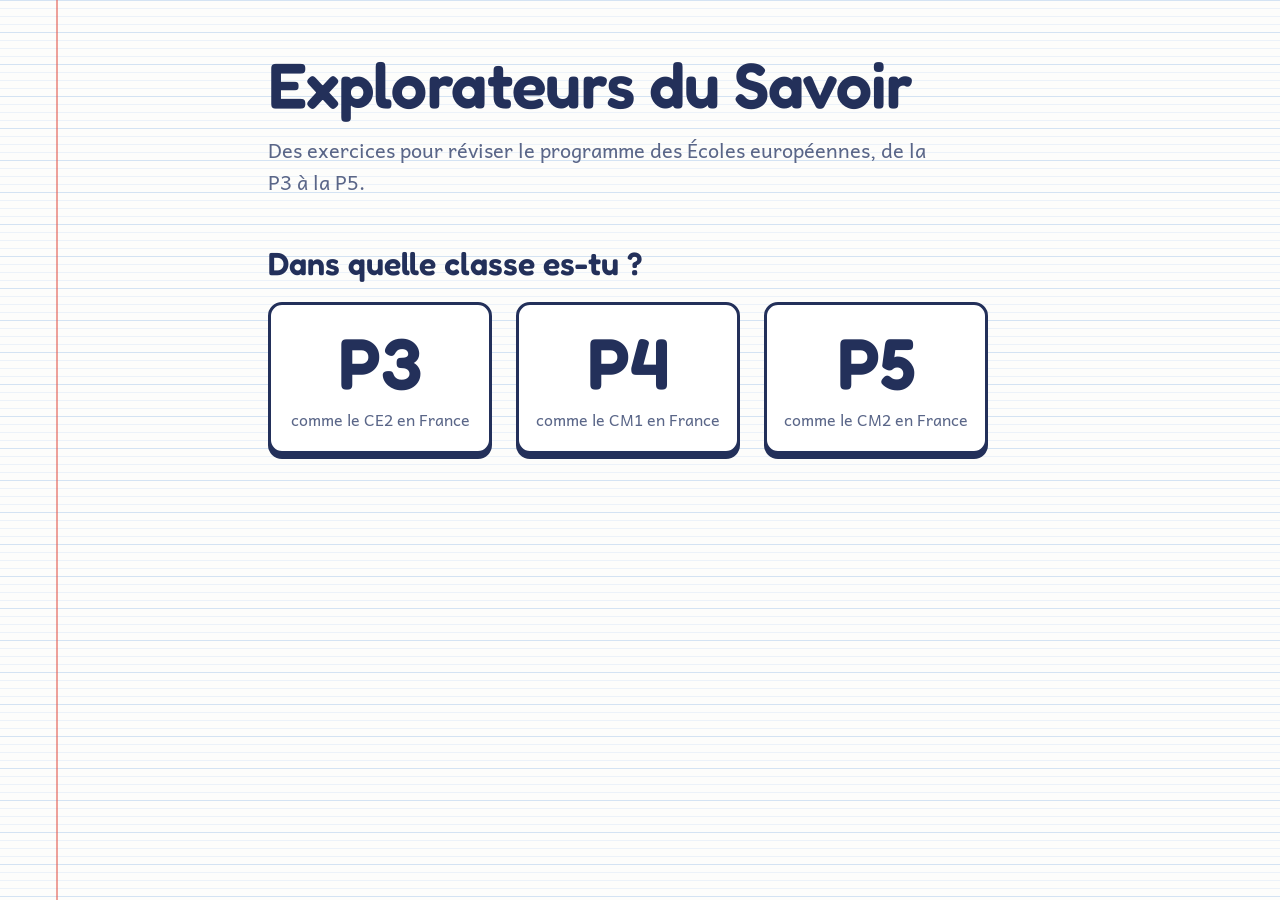
==== index.html @ ee8c6666 "Parcours par niveau (P3-P5) et programme des Écoles européennes" ====
<!DOCTYPE html>
<html lang="fr">

<head>
    <meta charset="UTF-8">
    <meta name="viewport" content="width=device-width, initial-scale=1.0">
    <title>Explorateurs du Savoir</title>
    <!-- Polices : Fredoka pour les titres, Andika (conçue pour les jeunes lecteurs) pour le texte -->
    <link rel="preconnect" href="https://fonts.googleapis.com">
    <link rel="preconnect" href="https://fonts.gstatic.com" crossorigin>
    <link href="https://fonts.googleapis.com/css2?family=Andika:wght@400;700&family=Fredoka:wght@500;600&display=swap" rel="stylesheet">
    <link rel="stylesheet" href="style.css">
</head>

<body data-page="accueil">
    <main class="page">
        <header class="entete">
            <h1>Explorateurs du Savoir</h1>
            <p>Des exercices pour réviser le programme des Écoles européennes, de la P3 à la P5.</p>
        </header>

        <h2 class="consigne">Dans quelle classe es-tu ?</h2>

        <!-- Les niveaux : de simples liens, la page suivante lit "?niveau=..." dans l'adresse -->
        <ul class="niveaux">
            <li>
                <a class="niveau" href="niveau.html?niveau=p3">
                    <span class="niveau-nom">P3</span>
                    <span class="niveau-equivalent">comme le CE2 en France</span>
                </a>
            </li>
            <li>
                <a class="niveau" href="niveau.html?niveau=p4">
                    <span class="niveau-nom">P4</span>
                    <span class="niveau-equivalent">comme le CM1 en France</span>
                </a>
            </li>
            <li>
                <a class="niveau" href="niveau.html?niveau=p5">
                    <span class="niveau-nom">P5</span>
                    <span class="niveau-equivalent">comme le CM2 en France</span>
                </a>
            </li>
        </ul>
    </main>
</body>

</html>
---- style.css ----
/* =========================================================
   Explorateurs du Savoir — feuille de style commune
   Idée directrice : une page de cahier d'écolier (lignes Seyès,
   marge rouge, encre bleue) et des matières rangées comme des
   cahiers avec leur protège-cahier de couleur.
   ========================================================= */

/* ---------- 1. Variables (les "réglages" du design) ---------- */
:root {
  /* Couleurs de base */
  --papier: #fdfdfb;          /* fond de la page */
  --ligne: #d4e3f3;           /* lignes horizontales du cahier */
  --ligne-fine: #ecf2f9;      /* petites lignes intermédiaires */
  --marge: #e2574c;           /* trait rouge de la marge */
  --encre: #23305a;           /* texte principal, comme un stylo bleu foncé */
  --encre-douce: #5a6688;     /* texte secondaire */

  /* Couleur de chaque matière (protège-cahiers) */
  --maths: #2f6fdb;
  --francais: #d9433a;
  --anglais: #7a4cc2;
  --decouverte: #2e9e6a;
  --programmation: #cf4a8a;

  /* Corrections */
  --juste: #2e9e6a;
  --juste-fond: #e3f5ec;
  --faux: #d9433a;
  --faux-fond: #fdeceb;

  /* Typographie */
  --police-titre: "Fredoka", "Trebuchet MS", sans-serif;
  --police-texte: "Andika", "Verdana", sans-serif;

  /* Espacements (multiples de la hauteur d'une ligne de cahier) */
  --ligne-cahier: 32px;
  --rayon: 14px;
}

/* ---------- 2. Base ---------- */
* {
  box-sizing: border-box;   /* la taille d'un élément inclut ses bordures */
}

body {
  margin: 0;
  font-family: var(--police-texte);
  font-size: 1.125rem;
  line-height: 1.6;
  color: var(--encre);
  background-color: var(--papier);
  /* Les lignes du cahier, dessinées en CSS (pas d'image) */
  background-image:
    linear-gradient(to bottom, var(--ligne) 1px, transparent 1px),
    linear-gradient(to bottom, var(--ligne-fine) 1px, transparent 1px);
  background-size: 100% var(--ligne-cahier), 100% calc(var(--ligne-cahier) / 4);
}

/* La marge rouge, à gauche de la page */
body::before {
  content: "";
  position: fixed;
  top: 0;
  bottom: 0;
  left: 56px;
  width: 2px;
  background: var(--marge);
  opacity: 0.55;
  pointer-events: none;
}

.page {
  max-width: 920px;
  margin: 0 auto;
  padding: calc(var(--ligne-cahier) * 1.5) 24px calc(var(--ligne-cahier) * 3) 88px;
}

h1, h2 {
  font-family: var(--police-titre);
  font-weight: 600;
  line-height: 1.15;
  margin: 0;
}

a {
  color: inherit;
}

/* Contour bien visible quand on navigue au clavier (accessibilité) */
:focus-visible {
  outline: 3px solid var(--encre);
  outline-offset: 3px;
}

/* ---------- 3. En-tête de l'accueil ---------- */
.entete h1 {
  font-size: clamp(2.4rem, 6vw, 4rem);
  letter-spacing: -0.01em;
}

.entete p {
  max-width: 34em;
  margin: 12px 0 0;
  font-size: 1.25rem;
  color: var(--encre-douce);
}

/* ---------- 3 bis. Choix du niveau (accueil) ---------- */
.consigne {
  margin-top: calc(var(--ligne-cahier) * 1.5);
  font-size: clamp(1.5rem, 3.5vw, 2rem);
}

.niveaux {
  list-style: none;
  padding: 0;
  margin: 20px 0 0;
  display: grid;
  grid-template-columns: repeat(3, minmax(0, 1fr));
  gap: 24px;
  max-width: 720px;
}

/* Chaque niveau ressemble à une étiquette de porte de classe */
.niveau {
  display: flex;
  flex-direction: column;
  align-items: center;
  padding: 22px 12px 18px;
  border: 3px solid var(--encre);
  border-radius: var(--rayon);
  background: white;
  text-decoration: none;
  box-shadow: 0 5px 0 var(--encre);
  transition: transform 0.12s ease, box-shadow 0.12s ease;
}

.niveau:hover {
  transform: translateY(-3px);
  box-shadow: 0 8px 0 var(--encre);
}

.niveau:active {
  transform: translateY(3px);
  box-shadow: 0 2px 0 var(--encre);
}

.niveau-nom {
  font-family: var(--police-titre);
  font-weight: 600;
  font-size: clamp(3rem, 9vw, 4.5rem);
  line-height: 1;
}

.niveau-equivalent {
  margin-top: 8px;
  font-size: 1rem;
  text-align: center;
  color: var(--encre-douce);
}

/* ---------- 4. La grille des cahiers (matières) ---------- */
.cahiers {
  list-style: none;
  padding: 0;
  margin: calc(var(--ligne-cahier) * 1.5) 0 0;
  display: grid;
  grid-template-columns: repeat(auto-fill, minmax(170px, 1fr));
  gap: 28px;
}

.cahier {
  /* Chaque cahier reçoit sa couleur via la variable --couleur */
  --couleur: var(--encre);
  position: relative;
  display: flex;
  flex-direction: column;
  justify-content: center;
  aspect-ratio: 3 / 4;                 /* format d'un cahier */
  padding: 18px 16px;
  border-radius: 6px 12px 12px 6px;    /* le dos du cahier est à gauche */
  background-color: var(--couleur);
  color: var(--encre);
  text-decoration: none;
  box-shadow: inset 10px 0 0 rgba(0, 0, 0, 0.12), 0 3px 0 rgba(35, 48, 90, 0.18);
  transition: transform 0.15s ease;
}

/* L'étiquette blanche collée sur le cahier */
.etiquette {
  background: white;
  border-radius: 8px;
  padding: 12px 10px;
  text-align: center;
  border: 2px solid rgba(35, 48, 90, 0.12);
}

.etiquette .icone {
  display: block;
  font-size: 2rem;
  line-height: 1.2;
}

.etiquette .nom {
  display: block;
  font-family: var(--police-titre);
  font-weight: 600;
  font-size: 1.1rem;
  line-height: 1.2;
  overflow-wrap: anywhere;
}

.etiquette .precision {
  display: block;
  font-size: 0.85rem;
  color: var(--encre-douce);
}

.etiquette .precision:empty {
  display: none;
}

a.cahier:hover {
  transform: translateY(-4px) rotate(-1deg);
}

/* Matière pas encore disponible */
.cahier.bientot {
  filter: saturate(0.35);
  opacity: 0.75;
}

.cahier.bientot .tampon {
  position: absolute;
  bottom: 14px;
  right: 10px;
  transform: rotate(-8deg);
  padding: 2px 10px;
  border: 2px solid white;
  border-radius: 6px;
  color: white;
  font-family: var(--police-titre);
  font-weight: 600;
  font-size: 0.95rem;
}

/* Couleur de chaque matière */
.maths         { --couleur: var(--maths); }
.francais      { --couleur: var(--francais); }
.anglais       { --couleur: var(--anglais); }
.decouverte    { --couleur: var(--decouverte); }
.programmation { --couleur: var(--programmation); }

/* ---------- 5. Page d'exercice ---------- */
.retour {
  display: inline-block;
  margin-bottom: var(--ligne-cahier);
  font-weight: 700;
  text-decoration: none;
  color: var(--encre-douce);
}

.retour:hover {
  color: var(--encre);
  text-decoration: underline;
}

.titre-matiere {
  display: flex;
  align-items: center;
  gap: 14px;
  font-size: clamp(2rem, 5vw, 3rem);
}

/* Petit carré de couleur de la matière à côté du titre */
.titre-matiere::before {
  content: "";
  width: 0.55em;
  height: 0.75em;
  border-radius: 3px 6px 6px 3px;
  background: var(--couleur);
}

.titre-matiere a {
  text-decoration: none;
}

.sous-titre {
  margin-top: 4px;
  font-size: clamp(1.4rem, 3.5vw, 1.9rem);
  color: var(--couleur);
}

.sous-titre[hidden] {
  display: none;
}

/* Sommaire du cahier : titre ........ niveau, comme une table des matières */
.sommaire ol {
  max-width: 640px;
  margin: 0;
  padding-left: 1.6em;
  font-size: 1.35rem;
}

.sommaire li {
  padding-left: 0.3em;
}

.sommaire li::marker {
  font-family: var(--police-titre);
  font-weight: 600;
  color: var(--couleur);
}

.chapitre {
  display: flex;
  align-items: baseline;
  gap: 8px;
  min-height: var(--ligne-cahier);
  padding: 6px 0;
  text-decoration: none;
}

.chapitre-titre {
  font-weight: 700;
}

.chapitre-pointilles {
  flex: 1;
  border-bottom: 3px dotted color-mix(in srgb, var(--encre) 35%, transparent);
  transform: translateY(-5px);
}

.chapitre-compte {
  font-size: 1rem;
  color: var(--encre-douce);
  white-space: nowrap;
}

/* Le niveau à côté du nom de la matière */
.niveau-matiere {
  font-size: 0.45em;
  padding: 2px 12px;
  border-radius: 999px;
  background: var(--couleur);
  color: white;
}

/* Le bloc "Révision mélangée", en tête du sommaire */
.melange {
  display: block;
  max-width: 640px;
  margin-bottom: var(--ligne-cahier);
  padding: 14px 20px;
  border: 3px dashed var(--couleur);
  border-radius: var(--rayon);
  background: white;
  text-decoration: none;
}

.melange-titre {
  display: block;
  font-family: var(--police-titre);
  font-weight: 600;
  font-size: 1.5rem;
  color: var(--couleur);
}

.melange-detail {
  display: block;
  color: var(--encre-douce);
}

.melange:hover {
  background: color-mix(in srgb, var(--couleur) 8%, white);
}

.chapitre:hover .chapitre-titre {
  color: var(--couleur);
  text-decoration: underline;
  text-underline-offset: 4px;
}

.lien-sommaire {
  display: inline-block;
  margin: 24px 0 0 20px;
  font-weight: 700;
  color: var(--encre-douce);
}

.progression {
  margin: 8px 0 var(--ligne-cahier);
  color: var(--encre-douce);
}

.question {
  max-width: 640px;
}

.enonce {
  font-size: clamp(1.6rem, 4vw, 2.2rem);
  font-weight: 700;
  margin: 0 0 24px;
}

.reponses {
  display: grid;
  grid-template-columns: repeat(2, 1fr);
  gap: 16px;
}

.reponse {
  font-family: var(--police-titre);
  font-size: 1.6rem;
  font-weight: 600;
  padding: 18px 12px;
  border: 3px solid var(--couleur);
  border-radius: var(--rayon);
  background: white;
  color: var(--encre);
  cursor: pointer;
  transition: background-color 0.15s ease, transform 0.1s ease;
}

.reponse:hover:not(:disabled) {
  background-color: color-mix(in srgb, var(--couleur) 12%, white);
}

.reponse:active:not(:disabled) {
  transform: scale(0.97);
}

.reponse:disabled {
  cursor: default;
}

/* Après le clic : bonne réponse en vert, mauvaise en rouge, les autres s'effacent */
.reponse.juste {
  border-color: var(--juste);
  background-color: var(--juste-fond);
}

.reponse.faux {
  border-color: var(--faux);
  background-color: var(--faux-fond);
  text-decoration: line-through;
}

.reponse.attenuee {
  opacity: 0.4;
}

/* Bloc de correction */
.correction {
  margin-top: 28px;
  padding: 16px 20px;
  border-left: 6px solid;
  border-radius: 0 var(--rayon) var(--rayon) 0;
  background: white;
}

.correction[hidden] {
  display: none;
}

.correction.juste { border-color: var(--juste); }
.correction.faux  { border-color: var(--faux); }

.correction .verdict {
  font-family: var(--police-titre);
  font-size: 1.5rem;
  font-weight: 600;
  margin: 0 0 4px;
}

.correction.juste .verdict { color: var(--juste); }
.correction.faux .verdict  { color: var(--faux); }

.correction .explication {
  margin: 0;
}

.bouton-suivant {
  margin-top: 24px;
  font-family: var(--police-titre);
  font-size: 1.25rem;
  font-weight: 600;
  padding: 12px 28px;
  border: none;
  border-radius: var(--rayon);
  background: var(--encre);
  color: white;
  cursor: pointer;
}

.bouton-suivant:hover {
  background: color-mix(in srgb, var(--encre) 85%, white);
}

.bouton-suivant[hidden] {
  display: none;
}

/* Écran de fin */
.bilan .score {
  font-family: var(--police-titre);
  font-size: clamp(3rem, 10vw, 5rem);
  font-weight: 600;
  margin: 0;
  color: var(--couleur);
}

/* ---------- 6. Écrans étroits (téléphones) ---------- */
@media (max-width: 560px) {
  body::before {
    left: 24px;
  }

  .page {
    padding-left: 40px;
    padding-right: 16px;
  }

  .cahiers {
    grid-template-columns: repeat(2, minmax(0, 1fr));
    gap: 16px;
  }

  .cahier {
    padding: 12px 10px 12px 16px;
  }

  .etiquette {
    padding: 10px 4px;
  }

  .etiquette .nom {
    font-size: 0.95rem;
    overflow-wrap: anywhere;
  }

  .reponses {
    grid-template-columns: 1fr;
  }

  .niveaux {
    gap: 12px;
  }

  .niveau {
    padding: 16px 6px 12px;
  }
}

/* ---------- 7. Respect du réglage "réduire les animations" ---------- */
@media (prefers-reduced-motion: reduce) {
  * {
    transition: none !important;
  }
}
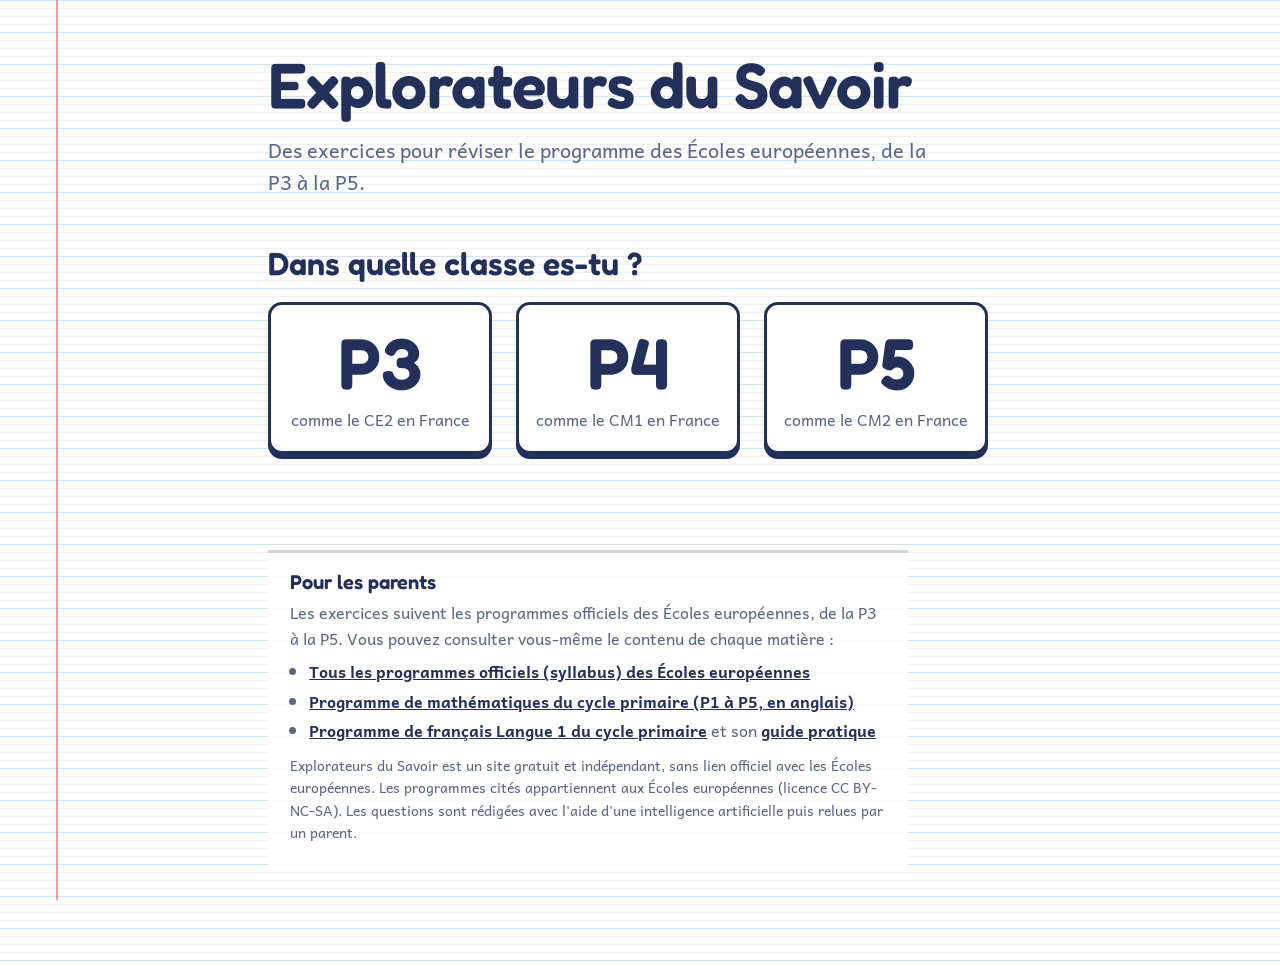
==== commit 5666bcbe: "Français P3-P4 : banque partagée, texte support, astuces, défis, programme officiel" ====
--- a/index.html
+++ b/index.html
@@ -42,6 +42,21 @@
                 </a>
             </li>
         </ul>
+        <!-- Pied de page commun à toutes les pages -->
+        <footer class="pied">
+            <h2>Pour les parents</h2>
+            <p>Les exercices suivent les programmes officiels des Écoles européennes, de la P3 à la P5.
+                Vous pouvez consulter vous-même le contenu de chaque matière :</p>
+            <ul>
+                <li><a href="https://www.eursc.eu/en/European-Schools/studies/syllabuses" target="_blank" rel="noopener">Tous les programmes officiels (syllabus) des Écoles européennes</a></li>
+                <li><a href="https://www.eursc.eu/Syllabuses/2022-01-D-48-en-3.pdf" target="_blank" rel="noopener">Programme de mathématiques du cycle primaire (P1 à P5, en anglais)</a></li>
+                <li><a href="https://www.eursc.eu/Syllabuses/2024-01-D-43-fr-3.pdf" target="_blank" rel="noopener">Programme de français Langue 1 du cycle primaire</a>
+                    et son <a href="https://www.eursc.eu/Syllabuses/Guide_pratique_Fran%C3%A7ais_L1.pdf" target="_blank" rel="noopener">guide pratique</a></li>
+            </ul>
+            <p class="pied-mention">Explorateurs du Savoir est un site gratuit et indépendant, sans lien officiel avec les Écoles européennes.
+                Les programmes cités appartiennent aux Écoles européennes (licence CC BY-NC-SA).
+                Les questions sont rédigées avec l'aide d'une intelligence artificielle puis relues par un parent.</p>
+        </footer>
     </main>
 </body>
 
--- a/style.css
+++ b/style.css
@@ -402,6 +402,7 @@
   font-size: clamp(1.6rem, 4vw, 2.2rem);
   font-weight: 700;
   margin: 0 0 24px;
+  white-space: pre-line;   /* les retours à la ligne (\n) écrits dans le JSON sont affichés */
 }
 
 .reponses {
@@ -479,6 +480,7 @@
 
 .correction .explication {
   margin: 0;
+  white-space: pre-line;
 }
 
 .bouton-suivant {
@@ -559,3 +561,208 @@
     transition: none !important;
   }
 }
+
+/* ---------- 8. Questions à saisir au clavier ---------- */
+.saisie {
+  max-width: 640px;
+}
+
+.saisie-formulaire {
+  display: flex;
+  gap: 12px;
+}
+
+.saisie-champ {
+  flex: 1;
+  min-width: 0;
+  font-family: var(--police-texte);
+  font-size: 1.6rem;
+  padding: 14px 16px;
+  border: 3px solid var(--couleur);
+  border-radius: var(--rayon);
+  background: white;
+  color: var(--encre);
+}
+
+.saisie-champ::placeholder {
+  color: color-mix(in srgb, var(--encre) 35%, transparent);
+}
+
+.saisie-champ.juste {
+  border-color: var(--juste);
+  background-color: var(--juste-fond);
+}
+
+.saisie-champ.faux {
+  border-color: var(--faux);
+  background-color: var(--faux-fond);
+  text-decoration: line-through;
+}
+
+.saisie-valider {
+  font-family: var(--police-titre);
+  font-size: 1.25rem;
+  font-weight: 600;
+  padding: 0 24px;
+  border: none;
+  border-radius: var(--rayon);
+  background: var(--couleur);
+  color: white;
+  cursor: pointer;
+}
+
+.saisie-valider:disabled {
+  opacity: 0.4;
+  cursor: default;
+}
+
+/* La rangée de lettres accentuées, comme des touches de clavier */
+.saisie-accents {
+  display: flex;
+  flex-wrap: wrap;
+  gap: 8px;
+  margin-top: 14px;
+}
+
+.accent {
+  min-width: 44px;
+  height: 44px;
+  font-family: var(--police-texte);
+  font-size: 1.3rem;
+  border: 2px solid color-mix(in srgb, var(--encre) 25%, transparent);
+  border-bottom-width: 4px;
+  border-radius: 8px;
+  background: white;
+  color: var(--encre);
+  cursor: pointer;
+}
+
+.accent:active:not(:disabled) {
+  border-bottom-width: 2px;
+  transform: translateY(2px);
+}
+
+.accent:disabled {
+  opacity: 0.4;
+  cursor: default;
+}
+
+@media (max-width: 560px) {
+  .saisie-formulaire {
+    flex-direction: column;
+  }
+
+  .saisie-valider {
+    padding: 12px;
+  }
+}
+
+/* ---------- 9. Figures (champ "image" d'une question) ---------- */
+.figure {
+  margin: 0 0 24px;
+  max-width: 640px;
+}
+
+.figure[hidden] {
+  display: none;
+}
+
+.figure img {
+  display: block;
+  max-width: 100%;
+  max-height: 260px;
+  padding: 12px;
+  border: 2px solid color-mix(in srgb, var(--encre) 15%, transparent);
+  border-radius: var(--rayon);
+  background: white;
+}
+
+/* ---------- 10. Pied de page « Pour les parents » ---------- */
+.pied {
+  max-width: 640px;
+  margin-top: calc(var(--ligne-cahier) * 3);
+  padding: 18px 22px;
+  border-top: 3px solid color-mix(in srgb, var(--encre) 20%, transparent);
+  background: color-mix(in srgb, white 85%, transparent);
+  font-size: 1rem;
+  color: var(--encre-douce);
+}
+
+.pied h2 {
+  font-size: 1.25rem;
+  color: var(--encre);
+  margin-bottom: 6px;
+}
+
+.pied p {
+  margin: 0 0 8px;
+}
+
+.pied ul {
+  margin: 0 0 10px;
+  padding-left: 1.2em;
+}
+
+.pied li {
+  margin-bottom: 4px;
+}
+
+.pied a {
+  color: var(--encre);
+  font-weight: 700;
+}
+
+.pied-mention {
+  font-size: 0.875rem;
+}
+
+/* ---------- 11. Texte support, astuce et défi ---------- */
+
+/* Le texte à lire, présenté comme une page de livre */
+.texte-support {
+  max-width: 640px;
+  margin: 0 0 24px;
+  padding: 18px 22px;
+  border-left: 6px solid var(--couleur);
+  border-radius: 0 var(--rayon) var(--rayon) 0;
+  background: white;
+  font-size: 1.2rem;
+  line-height: 1.75;
+  white-space: pre-line;
+}
+
+.texte-support[hidden] {
+  display: none;
+}
+
+/* L'astuce : un petit coup de pouce discret, sous l'énoncé */
+.astuce {
+  max-width: 640px;
+  margin: -12px 0 22px;
+  padding: 8px 14px;
+  border-radius: 10px;
+  background: #fff6d6;
+  color: var(--encre);
+  font-size: 1.05rem;
+}
+
+.astuce[hidden] {
+  display: none;
+}
+
+/* Le badge des questions « défi » */
+.badge-defi {
+  display: inline-block;
+  margin: 0 0 10px;
+  padding: 3px 12px;
+  border-radius: 999px;
+  background: #d9a514;
+  color: white;
+  font-family: var(--police-titre);
+  font-weight: 600;
+  font-size: 1rem;
+}
+
+.badge-defi[hidden] {
+  display: none;
+}
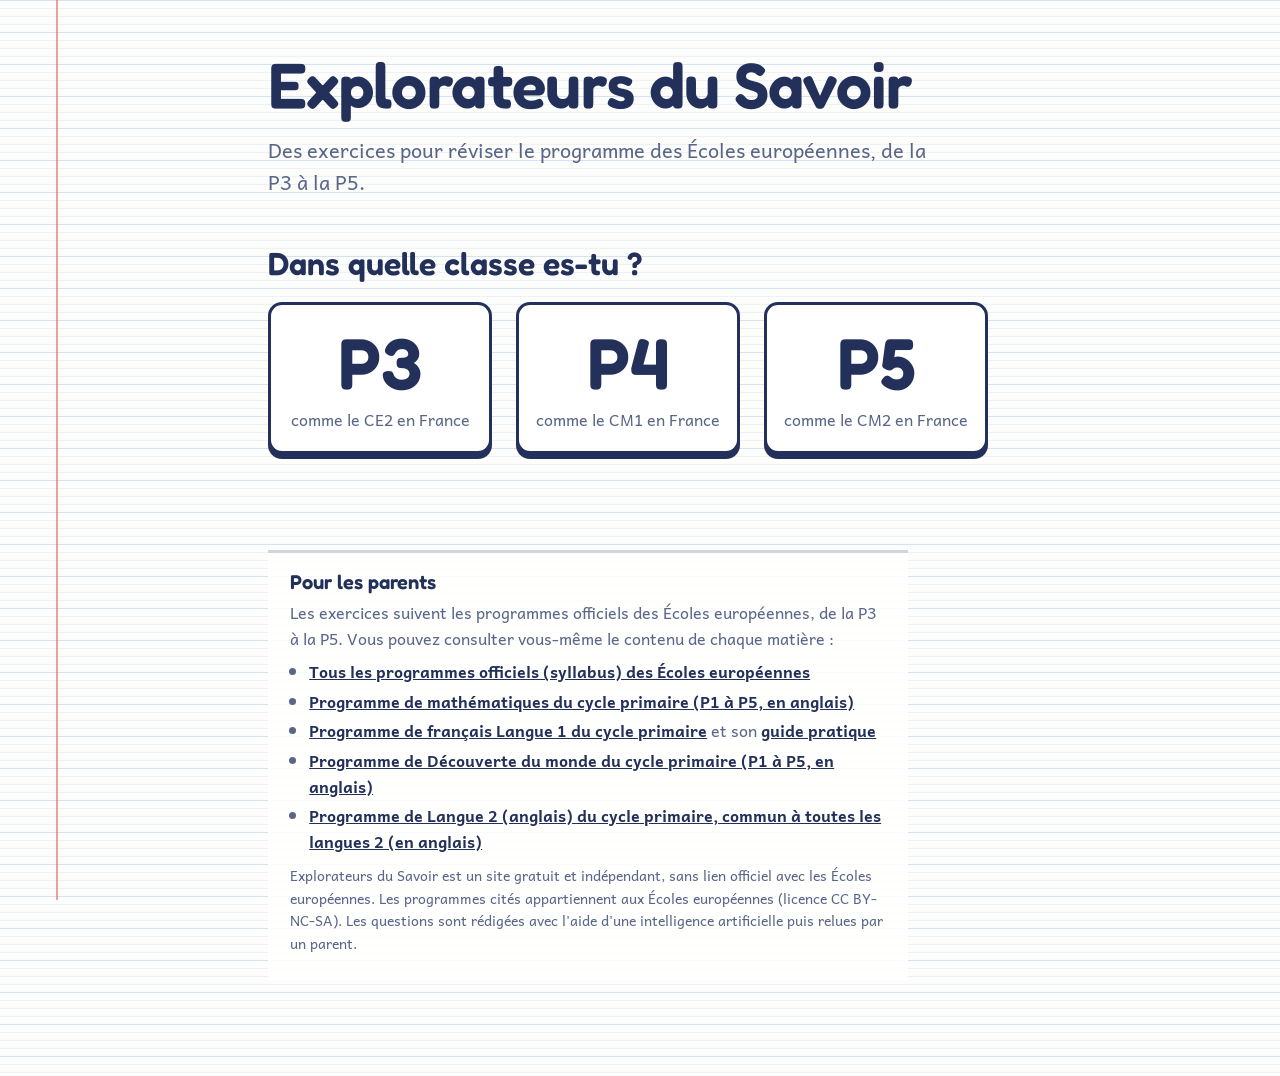
==== commit 2d54823b: "Découverte du monde P4 : programme en 4 thèmes, circuits électriques ; liens des programmes DDM et L" ====
--- a/index.html
+++ b/index.html
@@ -52,6 +52,8 @@
                 <li><a href="https://www.eursc.eu/Syllabuses/2022-01-D-48-en-3.pdf" target="_blank" rel="noopener">Programme de mathématiques du cycle primaire (P1 à P5, en anglais)</a></li>
                 <li><a href="https://www.eursc.eu/Syllabuses/2024-01-D-43-fr-3.pdf" target="_blank" rel="noopener">Programme de français Langue 1 du cycle primaire</a>
                     et son <a href="https://www.eursc.eu/Syllabuses/Guide_pratique_Fran%C3%A7ais_L1.pdf" target="_blank" rel="noopener">guide pratique</a></li>
+                <li><a href="https://www.eursc.eu/Syllabuses/2015-09-D-30-en-3.pdf" target="_blank" rel="noopener">Programme de Découverte du monde du cycle primaire (P1 à P5, en anglais)</a></li>
+                <li><a href="https://www.eursc.eu/Syllabuses/2022-11-D-27-en-3.pdf" target="_blank" rel="noopener">Programme de Langue 2 (anglais) du cycle primaire, commun à toutes les langues 2 (en anglais)</a></li>
             </ul>
             <p class="pied-mention">Explorateurs du Savoir est un site gratuit et indépendant, sans lien officiel avec les Écoles européennes.
                 Les programmes cités appartiennent aux Écoles européennes (licence CC BY-NC-SA).
--- a/style.css
+++ b/style.css
@@ -399,10 +399,20 @@
 }
 
 .enonce {
-  font-size: clamp(1.6rem, 4vw, 2.2rem);
-  font-weight: 700;
+  font-size: clamp(1.35rem, 3.2vw, 1.75rem);
+  font-weight: 600;
+  line-height: 1.45;
   margin: 0 0 24px;
   white-space: pre-line;   /* les retours à la ligne (\n) écrits dans le JSON sont affichés */
+  text-wrap: pretty;       /* évite un mot tout seul sur la dernière ligne */
+}
+
+/* Court passage entre « » : jamais coupé en fin de ligne
+   (pas dans les boutons de réponse, trop étroits sur téléphone) */
+.enonce .cite,
+.explication .cite,
+.astuce .cite {
+  white-space: nowrap;
 }
 
 .reponses {
@@ -766,3 +776,16 @@
 .badge-defi[hidden] {
   display: none;
 }
+
+/* Écran de score : défis réussis */
+.message-defi {
+  display: inline-block;
+  margin: 4px 0 16px;
+  padding: 8px 16px;
+  border-radius: var(--rayon);
+  background: #fff6d6;
+  color: #8a6400;
+  font-family: var(--police-titre);
+  font-weight: 600;
+  font-size: 1.2rem;
+}
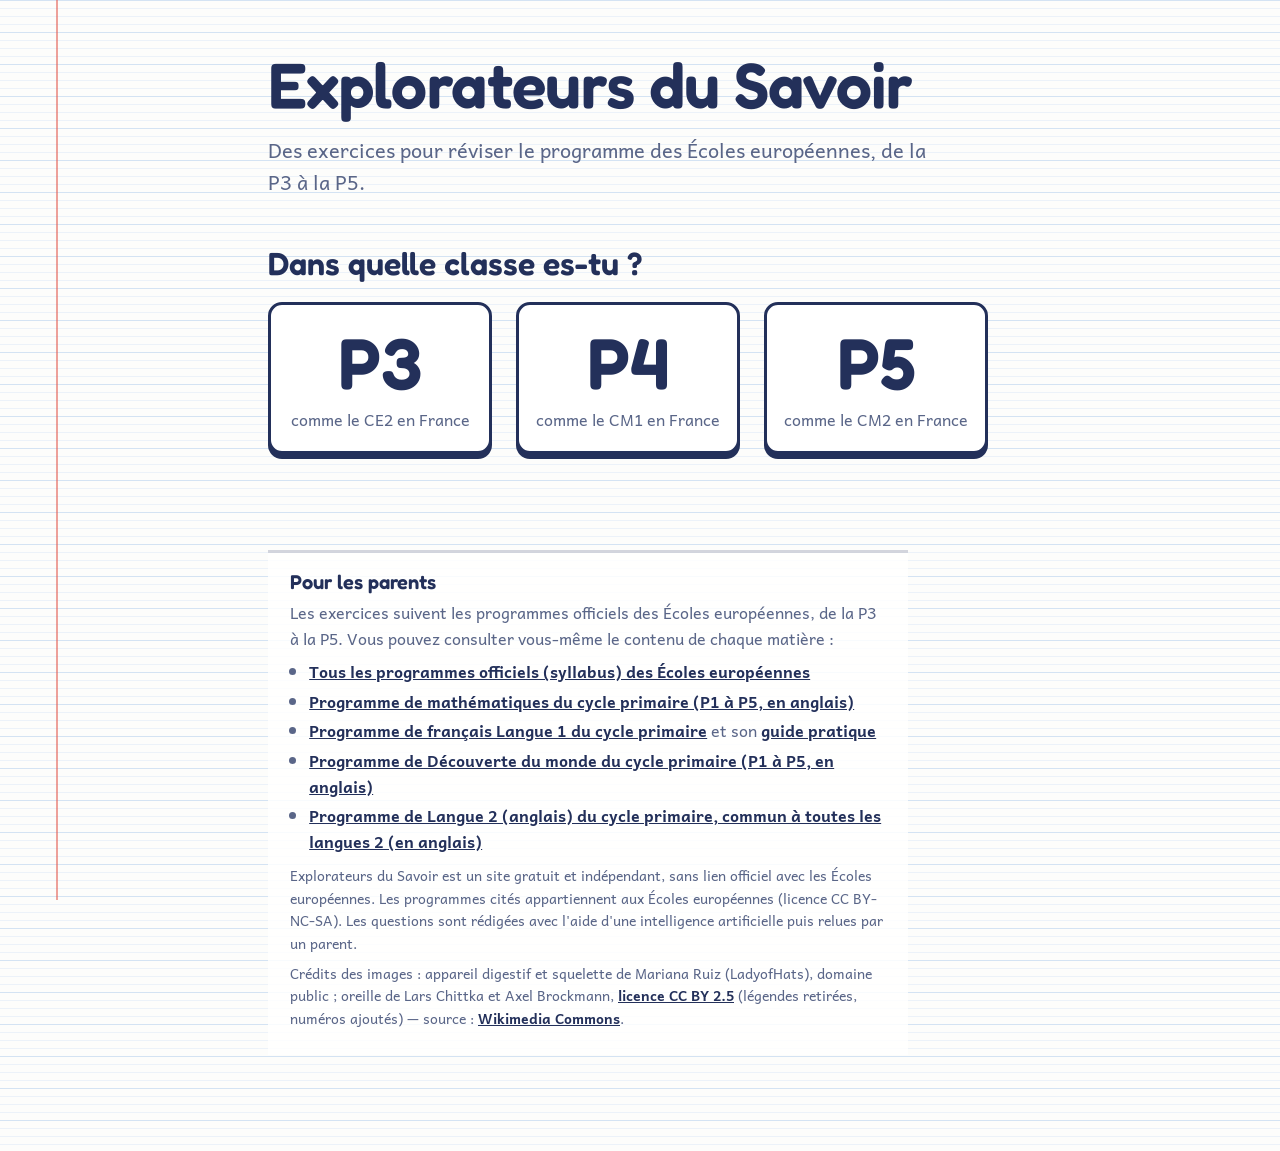
==== commit 3021f9e3: "Nouveaux niveaux : Découverte du monde P3 (4 thèmes publiés) et P5, Français P5 ; schémas squelette," ====
--- a/index.html
+++ b/index.html
@@ -42,7 +42,7 @@
                 </a>
             </li>
         </ul>
-        <!-- Pied de page commun à toutes les pages -->
+        <!-- Pied de page pour les parents : seulement sur la page d'accueil -->
         <footer class="pied">
             <h2>Pour les parents</h2>
             <p>Les exercices suivent les programmes officiels des Écoles européennes, de la P3 à la P5.
@@ -58,6 +58,9 @@
             <p class="pied-mention">Explorateurs du Savoir est un site gratuit et indépendant, sans lien officiel avec les Écoles européennes.
                 Les programmes cités appartiennent aux Écoles européennes (licence CC BY-NC-SA).
                 Les questions sont rédigées avec l'aide d'une intelligence artificielle puis relues par un parent.</p>
+            <p class="pied-mention">Crédits des images : appareil digestif et squelette de Mariana Ruiz (LadyofHats), domaine public ;
+                oreille de Lars Chittka et Axel Brockmann, <a href="https://creativecommons.org/licenses/by/2.5/deed.fr" target="_blank" rel="noopener">licence CC BY 2.5</a>
+                (légendes retirées, numéros ajoutés) — source : <a href="https://commons.wikimedia.org/" target="_blank" rel="noopener">Wikimedia Commons</a>.</p>
         </footer>
     </main>
 </body>
--- a/style.css
+++ b/style.css
@@ -680,7 +680,7 @@
 .figure img {
   display: block;
   max-width: 100%;
-  max-height: 260px;
+  max-height: 420px;       /* assez haut pour les grands schémas (appareil digestif) */
   padding: 12px;
   border: 2px solid color-mix(in srgb, var(--encre) 15%, transparent);
   border-radius: var(--rayon);
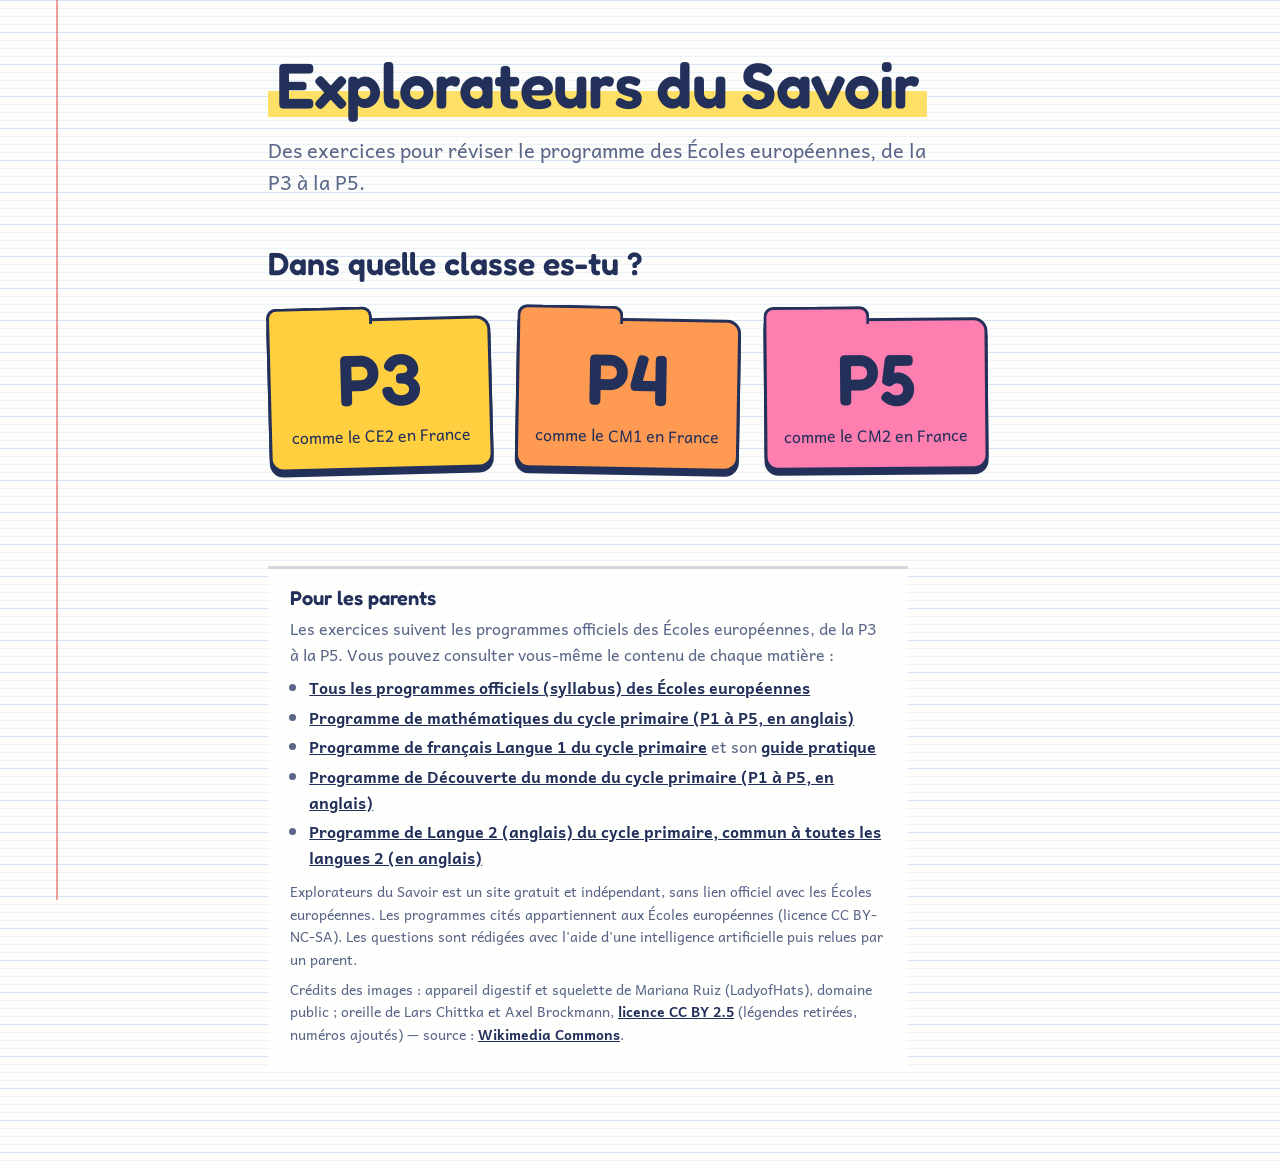
==== commit 5199d28c: "modification de l'interface du site" ====
--- a/index.html
+++ b/index.html
@@ -15,7 +15,7 @@
 <body data-page="accueil">
     <main class="page">
         <header class="entete">
-            <h1>Explorateurs du Savoir</h1>
+            <h1><span>Explorateurs du Savoir</span></h1>
             <p>Des exercices pour réviser le programme des Écoles européennes, de la P3 à la P5.</p>
         </header>
 
--- a/style.css
+++ b/style.css
@@ -3,6 +3,9 @@
    Idée directrice : une page de cahier d'écolier (lignes Seyès,
    marge rouge, encre bleue) et des matières rangées comme des
    cahiers avec leur protège-cahier de couleur.
+   Version ludique (04/11) : couvertures à motifs avec élastique,
+   intercalaires de couleur pour les classes, surligneur jaune,
+   étoiles à gagner et petites fêtes quand on réussit.
    ========================================================= */
 
 /* ---------- 1. Variables (les "réglages" du design) ---------- */
@@ -21,6 +24,14 @@
   --anglais: #7a4cc2;
   --decouverte: #2e9e6a;
   --programmation: #cf4a8a;
+
+  /* Intercalaires des classes, surligneur et étoiles */
+  --p3: #ffcf3f;              /* jaune */
+  --p4: #ff9a52;              /* orange */
+  --p5: #ff7eb0;              /* rose */
+  --surligneur: #ffe066;
+  --etoile: #f5a800;
+  --etoile-vide: #d9dfea;
 
   /* Corrections */
   --juste: #2e9e6a;
@@ -98,6 +109,14 @@
   letter-spacing: -0.01em;
 }
 
+/* Le nom du site, comme passé au surligneur jaune */
+body[data-page="accueil"] .entete h1 span {
+  padding: 0 0.12em;
+  background: linear-gradient(transparent 58%, var(--surligneur) 58%, var(--surligneur) 92%, transparent 92%);
+  -webkit-box-decoration-break: clone;
+  box-decoration-break: clone;
+}
+
 .entete p {
   max-width: 34em;
   margin: 12px 0 0;
@@ -114,7 +133,7 @@
 .niveaux {
   list-style: none;
   padding: 0;
-  margin: 20px 0 0;
+  margin: 36px 0 0;
   display: grid;
   grid-template-columns: repeat(3, minmax(0, 1fr));
   gap: 24px;
@@ -122,26 +141,48 @@
 }
 
 /* Chaque niveau ressemble à une étiquette de porte de classe */
+/* Chaque classe est un intercalaire de couleur, avec son onglet en haut */
 .niveau {
+  --fond: white;
+  position: relative;
   display: flex;
   flex-direction: column;
   align-items: center;
   padding: 22px 12px 18px;
   border: 3px solid var(--encre);
-  border-radius: var(--rayon);
-  background: white;
+  border-radius: 6px var(--rayon) var(--rayon) var(--rayon);
+  background: var(--fond);
   text-decoration: none;
   box-shadow: 0 5px 0 var(--encre);
+  transform: rotate(var(--penche, 0deg));
   transition: transform 0.12s ease, box-shadow 0.12s ease;
 }
 
+/* L'onglet de l'intercalaire */
+.niveau::before {
+  content: "";
+  position: absolute;
+  top: -15px;
+  left: -3px;
+  width: 46%;
+  height: 15px;
+  border: 3px solid var(--encre);
+  border-bottom: none;
+  border-radius: 10px 10px 0 0;
+  background: var(--fond);
+}
+
+.niveaux li:nth-child(1) .niveau { --fond: var(--p3); --penche: -1.5deg; }
+.niveaux li:nth-child(2) .niveau { --fond: var(--p4); --penche: 1deg; }
+.niveaux li:nth-child(3) .niveau { --fond: var(--p5); --penche: -0.5deg; }
+
 .niveau:hover {
-  transform: translateY(-3px);
-  box-shadow: 0 8px 0 var(--encre);
+  transform: translateY(-4px) rotate(0deg);
+  box-shadow: 0 9px 0 var(--encre);
 }
 
 .niveau:active {
-  transform: translateY(3px);
+  transform: translateY(3px) rotate(0deg);
   box-shadow: 0 2px 0 var(--encre);
 }
 
@@ -156,7 +197,7 @@
   margin-top: 8px;
   font-size: 1rem;
   text-align: center;
-  color: var(--encre-douce);
+  color: var(--encre);
 }
 
 /* ---------- 4. La grille des cahiers (matières) ---------- */
@@ -180,19 +221,67 @@
   padding: 18px 16px;
   border-radius: 6px 12px 12px 6px;    /* le dos du cahier est à gauche */
   background-color: var(--couleur);
+  /* Deux couches : le motif propre à chaque matière (plus bas), puis un léger dégradé de couleur */
+  background-image: var(--motif, none),
+    linear-gradient(160deg, color-mix(in srgb, var(--couleur) 78%, white), var(--couleur) 55%, color-mix(in srgb, var(--couleur) 80%, black));
+  background-size: var(--taille-motif, auto), 100% 100%;
   color: var(--encre);
   text-decoration: none;
-  box-shadow: inset 10px 0 0 rgba(0, 0, 0, 0.12), 0 3px 0 rgba(35, 48, 90, 0.18);
+  box-shadow: inset 10px 0 0 rgba(0, 0, 0, 0.14), 0 6px 0 color-mix(in srgb, var(--couleur) 55%, black);
   transition: transform 0.15s ease;
+}
+
+/* Les points de couture du dos */
+.cahier::before {
+  content: "";
+  position: absolute;
+  top: 10px;
+  bottom: 10px;
+  left: 4px;
+  border-left: 2px dashed rgba(255, 255, 255, 0.45);
+}
+
+/* L'élastique qui ferme le cahier */
+.cahier::after {
+  content: "";
+  position: absolute;
+  top: 0;
+  bottom: 0;
+  right: 18px;
+  width: 9px;
+  background: color-mix(in srgb, var(--couleur) 45%, black);
+  opacity: 0.6;
+}
+
+/* Un motif de couverture par matière (dessiné en CSS, sans image) */
+.cahier.maths {
+  --motif: linear-gradient(rgba(255, 255, 255, 0.16) 1px, transparent 1px),
+           linear-gradient(90deg, rgba(255, 255, 255, 0.16) 1px, transparent 1px);
+  --taille-motif: 14px 14px, 14px 14px;
+  background-size: var(--taille-motif), 100% 100%;
+}
+.cahier.francais {
+  --motif: repeating-linear-gradient(transparent 0 14px, rgba(255, 255, 255, 0.2) 14px 16px);
+}
+.cahier.anglais {
+  --motif: radial-gradient(rgba(255, 255, 255, 0.22) 2px, transparent 2.5px);
+  --taille-motif: 16px 16px;
+}
+.cahier.decouverte {
+  --motif: repeating-linear-gradient(45deg, rgba(255, 255, 255, 0.14) 0 6px, transparent 6px 15px);
 }
 
 /* L'étiquette blanche collée sur le cahier */
 .etiquette {
+  position: relative;
+  z-index: 1;                          /* au-dessus de l'élastique */
   background: white;
   border-radius: 8px;
   padding: 12px 10px;
   text-align: center;
   border: 2px solid rgba(35, 48, 90, 0.12);
+  box-shadow: 0 2px 0 rgba(35, 48, 90, 0.15);
+  transform: rotate(-2deg);
 }
 
 .etiquette .icone {
@@ -221,7 +310,11 @@
 }
 
 a.cahier:hover {
-  transform: translateY(-4px) rotate(-1deg);
+  transform: translateY(-5px) rotate(-1.5deg);
+}
+
+a.cahier:active {
+  transform: translateY(2px);
 }
 
 /* Matière pas encore disponible */
@@ -232,6 +325,7 @@
 
 .cahier.bientot .tampon {
   position: absolute;
+  z-index: 1;                          /* au-dessus de l'élastique */
   bottom: 14px;
   right: 10px;
   transform: rotate(-8deg);
@@ -295,10 +389,17 @@
   display: none;
 }
 
-/* Sommaire du cahier : titre ........ niveau, comme une table des matières */
+/* Sommaire du cahier : deux façons de jouer, puis la table des matières */
+.sommaire:not([hidden]) {
+  display: grid;
+  grid-template-columns: 1fr 1fr;
+  gap: 16px;
+  max-width: 640px;
+}
+
 .sommaire ol {
-  max-width: 640px;
-  margin: 0;
+  grid-column: 1 / -1;
+  margin: calc(var(--ligne-cahier) / 2) 0 0;
   padding-left: 1.6em;
   font-size: 1.35rem;
 }
@@ -315,25 +416,40 @@
 
 .chapitre {
   display: flex;
-  align-items: baseline;
-  gap: 8px;
+  align-items: center;
+  flex-wrap: wrap;
+  gap: 4px 12px;
   min-height: var(--ligne-cahier);
-  padding: 6px 0;
+  margin: 0 0 10px;
+  padding: 10px 14px;
+  border: 2px solid color-mix(in srgb, var(--encre) 14%, white);
+  border-left: 6px solid var(--couleur);
+  border-radius: 6px var(--rayon) var(--rayon) 6px;
+  background: white;
   text-decoration: none;
+  transition: transform 0.12s ease;
+}
+
+.chapitre:hover {
+  transform: translateX(4px);
 }
 
 .chapitre-titre {
+  flex: 1;
   font-weight: 700;
 }
 
 .chapitre-pointilles {
-  flex: 1;
-  border-bottom: 3px dotted color-mix(in srgb, var(--encre) 35%, transparent);
-  transform: translateY(-5px);
+  display: none;                       /* remplacés par la carte et ses étoiles */
+}
+
+.chapitre .etoiles {
+  font-size: 1.35rem;
 }
 
 .chapitre-compte {
-  font-size: 1rem;
+  flex-basis: 100%;
+  font-size: 0.95rem;
   color: var(--encre-douce);
   white-space: nowrap;
 }
@@ -347,33 +463,43 @@
   color: white;
 }
 
-/* Le bloc "Révision mélangée", en tête du sommaire */
+/* Les deux grands boutons en tête du sommaire : révision mélangée (couleur de la matière)
+   et série Vrai ou faux (surligneur jaune) */
 .melange {
   display: block;
-  max-width: 640px;
-  margin-bottom: var(--ligne-cahier);
-  padding: 14px 20px;
-  border: 3px dashed var(--couleur);
+  padding: 14px 18px 16px;
+  border: 3px solid var(--encre);
   border-radius: var(--rayon);
-  background: white;
+  background: var(--couleur);
+  color: white;
   text-decoration: none;
+  box-shadow: 0 5px 0 var(--encre);
+  transition: transform 0.12s ease, box-shadow 0.12s ease;
 }
 
 .melange-titre {
   display: block;
   font-family: var(--police-titre);
   font-weight: 600;
-  font-size: 1.5rem;
-  color: var(--couleur);
+  font-size: 1.45rem;
+  line-height: 1.2;
 }
 
 .melange-detail {
   display: block;
-  color: var(--encre-douce);
+  margin-top: 4px;
+  font-size: 1rem;
+  line-height: 1.4;
 }
 
 .melange:hover {
-  background: color-mix(in srgb, var(--couleur) 8%, white);
+  transform: translateY(-3px);
+  box-shadow: 0 8px 0 var(--encre);
+}
+
+.melange:active {
+  transform: translateY(3px);
+  box-shadow: 0 2px 0 var(--encre);
 }
 
 .chapitre:hover .chapitre-titre {
@@ -431,7 +557,8 @@
   background: white;
   color: var(--encre);
   cursor: pointer;
-  transition: background-color 0.15s ease, transform 0.1s ease;
+  box-shadow: 0 5px 0 var(--couleur);
+  transition: background-color 0.15s ease, transform 0.1s ease, box-shadow 0.1s ease;
 }
 
 .reponse:hover:not(:disabled) {
@@ -439,7 +566,8 @@
 }
 
 .reponse:active:not(:disabled) {
-  transform: scale(0.97);
+  transform: translateY(4px);
+  box-shadow: 0 1px 0 var(--couleur);
 }
 
 .reponse:disabled {
@@ -450,12 +578,16 @@
 .reponse.juste {
   border-color: var(--juste);
   background-color: var(--juste-fond);
+  box-shadow: 0 5px 0 var(--juste);
+  animation: rebond 0.35s ease;
 }
 
 .reponse.faux {
   border-color: var(--faux);
   background-color: var(--faux-fond);
+  box-shadow: 0 5px 0 var(--faux);
   text-decoration: line-through;
+  animation: secousse 0.35s ease;
 }
 
 .reponse.attenuee {
@@ -485,7 +617,7 @@
   margin: 0 0 4px;
 }
 
-.correction.juste .verdict { color: var(--juste); }
+.correction.juste .verdict { color: var(--juste); animation: rebond 0.4s ease; }
 .correction.faux .verdict  { color: var(--faux); }
 
 .correction .explication {
@@ -504,6 +636,12 @@
   background: var(--encre);
   color: white;
   cursor: pointer;
+  box-shadow: 0 5px 0 color-mix(in srgb, var(--encre) 55%, black);
+}
+
+.bouton-suivant:active {
+  transform: translateY(4px);
+  box-shadow: 0 1px 0 color-mix(in srgb, var(--encre) 55%, black);
 }
 
 .bouton-suivant:hover {
@@ -514,13 +652,23 @@
   display: none;
 }
 
-/* Écran de fin */
+/* Écran de fin : le score, comme un coup de tampon de la maîtresse */
 .bilan .score {
+  display: inline-block;
   font-family: var(--police-titre);
   font-size: clamp(3rem, 10vw, 5rem);
   font-weight: 600;
-  margin: 0;
+  line-height: 1.1;
+  margin: 8px 0 10px;
+  padding: 6px 26px;
+  border: 5px solid var(--couleur);
+  border-radius: 20px;
+  outline: 2px solid var(--couleur);
+  outline-offset: 4px;
   color: var(--couleur);
+  background: white;
+  transform: rotate(-4deg);
+  animation: tampon 0.45s cubic-bezier(0.2, 1.4, 0.4, 1);
 }
 
 /* ---------- 6. Écrans étroits (téléphones) ---------- */
@@ -569,6 +717,7 @@
 @media (prefers-reduced-motion: reduce) {
   * {
     transition: none !important;
+    animation: none !important;
   }
 }
 
@@ -779,7 +928,8 @@
 
 /* Écran de score : défis réussis */
 .message-defi {
-  display: inline-block;
+  display: block;
+  width: fit-content;
   margin: 4px 0 16px;
   padding: 8px 16px;
   border-radius: var(--rayon);
@@ -789,3 +939,357 @@
   font-weight: 600;
   font-size: 1.2rem;
 }
+
+.message-defi[hidden] {
+  display: none;    /* sinon « display: block » ci-dessus l'emporterait sur l'attribut hidden */
+}
+
+/* ---------- 12. Exercices « association » et « ordre » ---------- */
+.consigne-type {
+  margin: 0 0 12px;
+  font-size: 0.95rem;
+  color: color-mix(in srgb, var(--encre) 70%, white);
+}
+
+.assoc-grille {
+  display: grid;
+  grid-template-columns: 1fr 1fr;
+  gap: 12px 16px;
+  margin-bottom: 16px;
+}
+
+.assoc-colonne {
+  display: flex;
+  flex-direction: column;
+  gap: 10px;
+}
+
+.assoc-element {
+  display: flex;
+  align-items: center;
+  gap: 10px;
+  min-height: 52px;
+  padding: 10px 12px;
+  border: 3px solid color-mix(in srgb, var(--encre) 25%, white);
+  border-radius: var(--rayon);
+  background: white;
+  color: var(--encre);
+  font-family: inherit;
+  font-size: 1.05rem;
+  text-align: left;
+  cursor: pointer;
+}
+
+/* La pastille : la couleur de l'élément de gauche, recopiée sur l'élément de droite relié */
+.pastille {
+  flex: none;
+  width: 14px;
+  height: 14px;
+  border-radius: 50%;
+  border: 2px solid var(--pastille, color-mix(in srgb, var(--encre) 30%, white));
+  background: transparent;
+}
+
+.assoc-colonne:first-child .pastille,
+.assoc-element.relie .pastille {
+  background: var(--pastille);
+  border-color: var(--pastille);
+}
+
+.assoc-element.relie {
+  border-color: var(--pastille);
+  background: color-mix(in srgb, var(--pastille) 10%, white);
+}
+
+.assoc-element.choisi {
+  border-color: var(--couleur);
+  box-shadow: 0 0 0 3px color-mix(in srgb, var(--couleur) 35%, white);
+}
+
+/* Un élément de gauche est choisi : on invite à toucher la colonne de droite */
+.association.en-attente .assoc-colonne:last-child .assoc-element:not(.relie) {
+  border-style: dashed;
+}
+
+.assoc-element.juste,
+.ordre-element.juste {
+  border-color: var(--juste);
+  background: var(--juste-fond);
+}
+
+.assoc-element.faux,
+.ordre-element.faux {
+  border-color: var(--faux);
+  background: var(--faux-fond);
+}
+
+.assoc-element:disabled,
+.ordre-fleche:disabled {
+  cursor: default;
+}
+
+.bouton-valider {
+  min-height: 52px;
+  margin-bottom: 8px;
+}
+
+.ordre-liste {
+  list-style: none;
+  counter-reset: etape;
+  margin: 0 0 16px;
+  padding: 0;
+  display: flex;
+  flex-direction: column;
+  gap: 10px;
+}
+
+.ordre-element {
+  counter-increment: etape;
+  display: flex;
+  align-items: center;
+  gap: 8px;
+  padding: 8px 8px 8px 12px;
+  border: 3px solid color-mix(in srgb, var(--encre) 25%, white);
+  border-radius: var(--rayon);
+  background: white;
+}
+
+/* L'étiquette qu'on vient de déplacer : au-dessus des autres, avec une ombre, le temps du glissement */
+.ordre-element.en-mouvement {
+  position: relative;
+  z-index: 1;
+  border-color: var(--couleur);
+  box-shadow: 0 8px 18px color-mix(in srgb, var(--encre) 22%, transparent);
+}
+
+.ordre-element::before {
+  content: counter(etape);
+  flex: none;
+  width: 30px;
+  height: 30px;
+  border-radius: 50%;
+  display: grid;
+  place-items: center;
+  background: var(--couleur);
+  color: white;
+  font-family: var(--police-titre);
+  font-weight: 600;
+}
+
+.ordre-texte {
+  flex: 1;
+  font-size: 1.05rem;
+}
+
+.ordre-fleche {
+  flex: none;
+  width: 44px;
+  height: 44px;
+  border: 2px solid var(--couleur);
+  border-radius: 10px;
+  background: white;
+  color: var(--couleur);
+  font-size: 1.1rem;
+  cursor: pointer;
+}
+
+.ordre-fleche:disabled {
+  opacity: 0.25;
+}
+
+@media (max-width: 420px) {
+  .assoc-grille { gap: 10px; }
+  .assoc-element { font-size: 0.95rem; padding: 8px 10px; }
+}
+
+/* ---------- 13. Série « Vrai ou faux » ---------- */
+.vraifaux-lien {
+  background: var(--surligneur);
+  color: var(--encre);
+}
+
+.proposition {
+  display: flex;
+  flex-direction: column;
+  gap: 4px;
+  margin: 0 0 20px;
+  padding: 14px 18px;
+  border-radius: var(--rayon);
+  background: color-mix(in srgb, var(--couleur) 10%, white);
+  font-size: 1.3rem;
+}
+
+.proposition-intitule {
+  font-size: 0.95rem;
+  color: color-mix(in srgb, var(--encre) 70%, white);
+}
+
+.vraifaux-boutons {
+  display: grid;
+  grid-template-columns: 1fr 1fr;
+  gap: 16px;
+}
+
+.lien-arreter {
+  display: block;
+  margin: 18px auto 0;
+  padding: 8px 14px;
+  border: none;
+  background: none;
+  color: color-mix(in srgb, var(--encre) 70%, white);
+  font-family: inherit;
+  font-size: 1rem;
+  text-decoration: underline;
+  cursor: pointer;
+}
+
+.lien-arreter[hidden] {
+  display: none;    /* sinon « display: block » ci-dessus l'emporterait sur l'attribut hidden */
+}
+
+/* ---------- 14. Version ludique : progression, étoiles et petites fêtes ---------- */
+
+/* La barre d'avancement de la partie */
+.barre {
+  height: 14px;
+  margin: calc(var(--ligne-cahier) * -0.5) 0 24px;
+  border: 2px solid var(--encre);
+  border-radius: 999px;
+  background: white;
+  overflow: hidden;
+}
+
+.barre[hidden] {
+  display: none;
+}
+
+.barre span {
+  display: block;
+  height: 100%;
+  width: 0;
+  border-radius: 999px;
+  /* rayures, comme un coup de crayon de couleur */
+  background: repeating-linear-gradient(-45deg, var(--couleur) 0 8px, color-mix(in srgb, var(--couleur) 75%, white) 8px 16px);
+  transition: width 0.4s ease;
+}
+
+/* Trois étoiles, pleines ou vides */
+.etoiles {
+  display: inline-flex;
+  gap: 2px;
+  line-height: 1;
+  white-space: nowrap;
+}
+
+.etoile {
+  color: var(--etoile-vide);
+}
+
+.etoile.pleine {
+  color: var(--etoile);
+  text-shadow: 0 1px 0 color-mix(in srgb, var(--etoile) 60%, black);
+}
+
+/* La pastille des étoiles gagnées, collée sur la couverture du cahier */
+.cahier-etoiles {
+  position: absolute;
+  z-index: 2;
+  top: -12px;
+  right: -10px;
+  padding: 4px 10px;
+  border: 2px solid var(--encre);
+  border-radius: 999px;
+  background: var(--surligneur);
+  color: var(--encre);
+  font-family: var(--police-titre);
+  font-weight: 600;
+  font-size: 0.95rem;
+  white-space: nowrap;
+  transform: rotate(6deg);
+}
+
+/* Les étoiles du bilan arrivent l'une après l'autre */
+.bilan-etoiles {
+  display: flex;
+  align-items: center;
+  flex-wrap: wrap;
+  gap: 6px 14px;
+  margin: 0 0 8px;
+}
+
+.bilan-etoiles[hidden] {
+  display: none;
+}
+
+.bilan-etoiles .etoiles {
+  font-size: 2.6rem;
+}
+
+.bilan-etoiles .etoile {
+  animation: apparition 0.4s cubic-bezier(0.2, 1.6, 0.4, 1) backwards;
+}
+
+.bilan-etoiles .etoile:nth-child(2) { animation-delay: 0.25s; }
+.bilan-etoiles .etoile:nth-child(3) { animation-delay: 0.5s; }
+
+.bilan-etoiles-texte {
+  color: var(--encre-douce);
+}
+
+/* Gerbe d'étoiles d'une bonne réponse, et confettis du bilan */
+.etincelle {
+  position: fixed;
+  z-index: 10;
+  color: var(--etoile);
+  font-size: 1.2rem;
+  pointer-events: none;
+  animation: etincelle 0.75s ease-out forwards;
+}
+
+.confetti {
+  position: fixed;
+  z-index: 10;
+  top: -16px;
+  width: 9px;
+  height: 14px;
+  border-radius: 2px;
+  pointer-events: none;
+  animation: chute 2.5s linear forwards;
+}
+
+@keyframes rebond {
+  0%   { transform: scale(1); }
+  40%  { transform: scale(1.06); }
+  100% { transform: scale(1); }
+}
+
+@keyframes secousse {
+  0%, 100% { transform: translateX(0); }
+  25%      { transform: translateX(-6px); }
+  75%      { transform: translateX(6px); }
+}
+
+@keyframes tampon {
+  from { transform: rotate(-4deg) scale(1.8); opacity: 0; }
+  to   { transform: rotate(-4deg) scale(1); opacity: 1; }
+}
+
+@keyframes apparition {
+  from { transform: scale(0); }
+  to   { transform: scale(1); }
+}
+
+@keyframes etincelle {
+  from { transform: translate(0, 0) scale(1); opacity: 1; }
+  to   { transform: translate(var(--dx), var(--dy)) scale(0.4); opacity: 0; }
+}
+
+@keyframes chute {
+  to { transform: translate(var(--derive), 110vh) rotate(720deg); }
+}
+
+@media (max-width: 560px) {
+  .sommaire:not([hidden]) {
+    grid-template-columns: 1fr;
+  }
+}
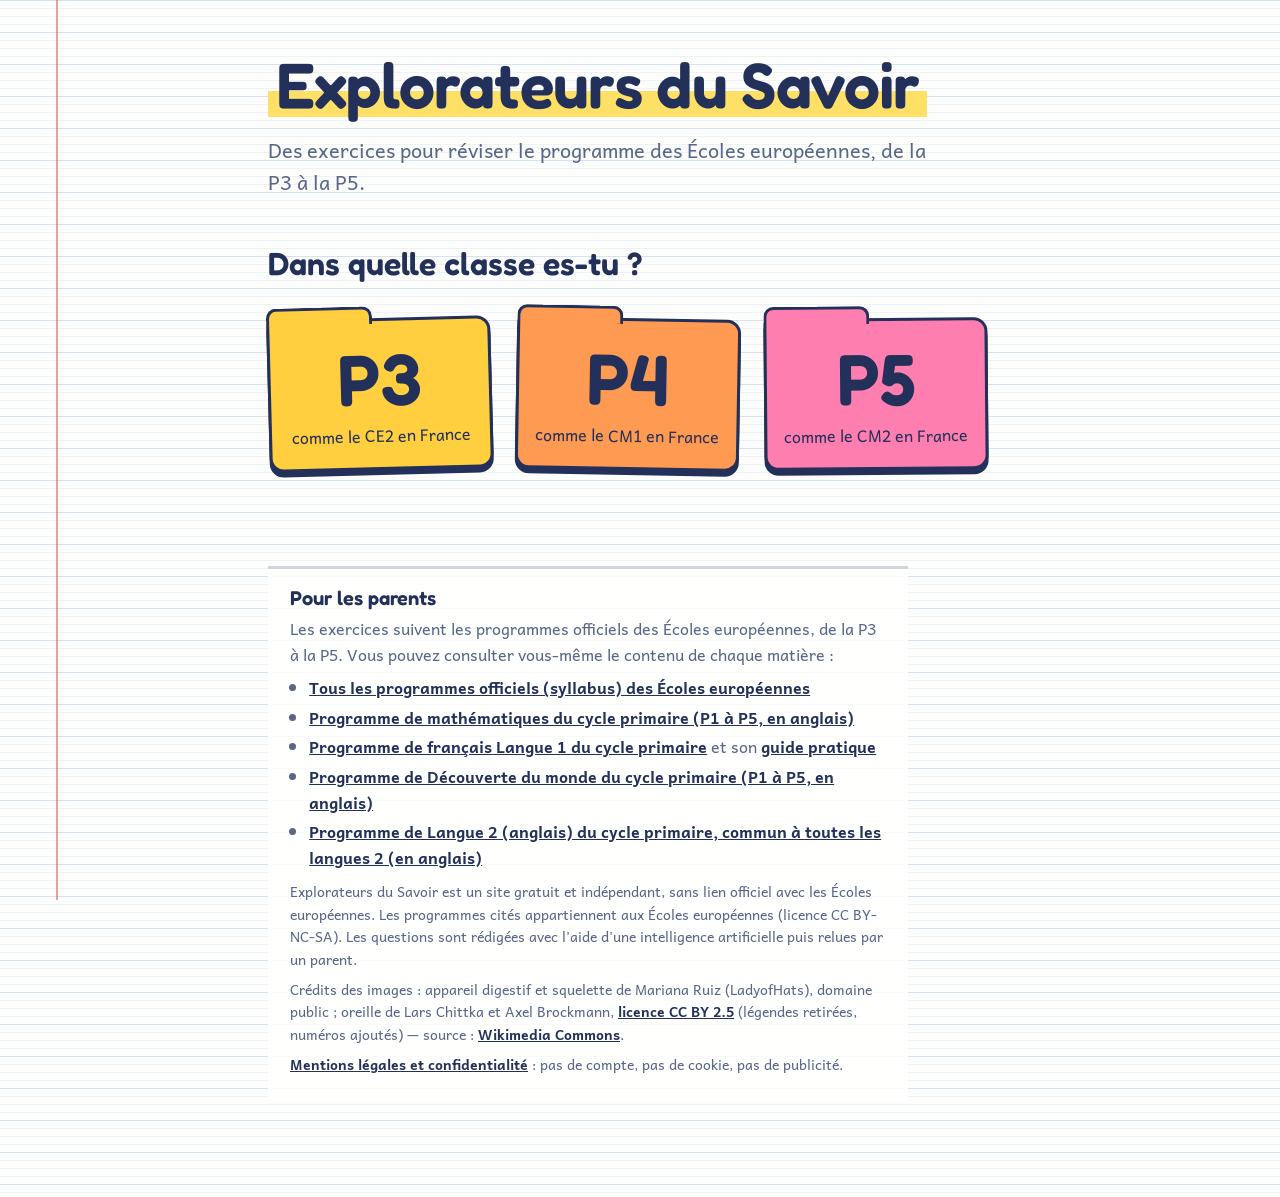
==== commit 50cf0d39: "Mentions légales et confidentialité, polices hébergées avec le site" ====
--- a/index.html
+++ b/index.html
@@ -5,10 +5,19 @@
     <meta charset="UTF-8">
     <meta name="viewport" content="width=device-width, initial-scale=1.0">
     <title>Explorateurs du Savoir</title>
-    <!-- Polices : Fredoka pour les titres, Andika (conçue pour les jeunes lecteurs) pour le texte -->
-    <link rel="preconnect" href="https://fonts.googleapis.com">
-    <link rel="preconnect" href="https://fonts.gstatic.com" crossorigin>
-    <link href="https://fonts.googleapis.com/css2?family=Andika:wght@400;700&family=Fredoka:wght@500;600&display=swap" rel="stylesheet">
+    <meta name="description" content="Révisions gratuites pour les élèves de P3, P4 et P5 de la section française des Écoles européennes : maths, français, anglais, découverte du monde et initiation à la programmation.">
+    <meta name="theme-color" content="#23305a">
+    <!-- Icône de l'onglet, et icône quand on ajoute le site à l'écran d'accueil d'une tablette -->
+    <link rel="icon" href="favicon.svg" type="image/svg+xml">
+    <link rel="apple-touch-icon" href="images/icone-180.png">
+    <!-- Carte d'aperçu quand on partage le lien (WhatsApp, e-mail…) : l'image doit avoir une adresse complète -->
+    <meta property="og:type" content="website">
+    <meta property="og:title" content="Explorateurs du Savoir">
+    <meta property="og:description" content="Révisions gratuites pour les élèves de P3, P4 et P5 de la section française des Écoles européennes : maths, français, anglais, découverte du monde et initiation à la programmation.">
+    <meta property="og:image" content="https://tomatokexup.github.io/explorateurs-du-savoir/images/apercu.png">
+    <meta property="og:image:width" content="1200">
+    <meta property="og:image:height" content="630">
+    <meta property="og:url" content="https://tomatokexup.github.io/explorateurs-du-savoir/">
     <link rel="stylesheet" href="style.css">
 </head>
 
@@ -61,6 +70,8 @@
             <p class="pied-mention">Crédits des images : appareil digestif et squelette de Mariana Ruiz (LadyofHats), domaine public ;
                 oreille de Lars Chittka et Axel Brockmann, <a href="https://creativecommons.org/licenses/by/2.5/deed.fr" target="_blank" rel="noopener">licence CC BY 2.5</a>
                 (légendes retirées, numéros ajoutés) — source : <a href="https://commons.wikimedia.org/" target="_blank" rel="noopener">Wikimedia Commons</a>.</p>
+            <p class="pied-mention"><a href="mentions-legales.html">Mentions légales et confidentialité</a> :
+                pas de compte, pas de cookie, pas de publicité.</p>
         </footer>
     </main>
 </body>
--- a/style.css
+++ b/style.css
@@ -9,6 +9,38 @@
    ========================================================= */
 
 /* ---------- 1. Variables (les "réglages" du design) ---------- */
+/* ---------- 0. Polices, hébergées avec le site ----------
+   Fredoka pour les titres, Andika (conçue pour les jeunes lecteurs) pour le texte.
+   Les fichiers sont dans polices/ : la page ne contacte aucun service extérieur (comme Google Fonts),
+   ce qui protège la vie privée des visiteurs. Licence SIL OFL 1.1 (polices/OFL-*.txt). */
+@font-face {
+  font-family: "Fredoka";
+  font-weight: 500;
+  font-display: swap;
+  src: url("polices/fredoka-500.woff2") format("woff2");
+}
+
+@font-face {
+  font-family: "Fredoka";
+  font-weight: 600;
+  font-display: swap;
+  src: url("polices/fredoka-600.woff2") format("woff2");
+}
+
+@font-face {
+  font-family: "Andika";
+  font-weight: 400;
+  font-display: swap;
+  src: url("polices/andika-400.woff2") format("woff2");
+}
+
+@font-face {
+  font-family: "Andika";
+  font-weight: 700;
+  font-display: swap;
+  src: url("polices/andika-700.woff2") format("woff2");
+}
+
 :root {
   /* Couleurs de base */
   --papier: #fdfdfb;          /* fond de la page */
@@ -20,10 +52,12 @@
 
   /* Couleur de chaque matière (protège-cahiers) */
   --maths: #2f6fdb;
-  --francais: #d9433a;
+  /* Couleurs assez foncées pour que le texte blanc posé dessus reste bien lisible
+     (contraste d'au moins 4,5 : la règle d'accessibilité WCAG AA) */
+  --francais: #c13a32;
   --anglais: #7a4cc2;
-  --decouverte: #2e9e6a;
-  --programmation: #cf4a8a;
+  --decouverte: #25845a;
+  --programmation: #b83a78;
 
   /* Intercalaires des classes, surligneur et étoiles */
   --p3: #ffcf3f;              /* jaune */
@@ -34,9 +68,9 @@
   --etoile-vide: #d9dfea;
 
   /* Corrections */
-  --juste: #2e9e6a;
+  --juste: #217a53;
   --juste-fond: #e3f5ec;
-  --faux: #d9433a;
+  --faux: #c13a32;
   --faux-fond: #fdeceb;
 
   /* Typographie */
@@ -294,9 +328,12 @@
   display: block;
   font-family: var(--police-titre);
   font-weight: 600;
-  font-size: 1.1rem;
+  font-size: 1.05rem;
   line-height: 1.2;
-  overflow-wrap: anywhere;
+  /* Un mot trop long est coupé avec un tiret, à un endroit correct (« Mathéma-tiques »),
+     plutôt que n'importe où (« Mathématique-s ») */
+  hyphens: auto;
+  overflow-wrap: normal;
 }
 
 .etiquette .precision {
@@ -1293,3 +1330,529 @@
     grid-template-columns: 1fr;
   }
 }
+
+/* ---------- 15. Programmation : leçons et robot sur une grille ---------- */
+
+/* Couleur de chaque sorte de bloc (comme les familles de blocs de Scratch) */
+:root {
+  --bloc-avancer: #2f6fdb;
+  --bloc-tourner: #7a4cc2;
+  --bloc-repeter: #a86400;
+  --bloc-si: #16786e;
+}
+
+/* --- Les leçons --- */
+.bouton-lecon {
+  font-family: var(--police-titre);
+  font-size: 1rem;
+  padding: 6px 14px;
+  margin: 0 0 12px;
+  border: 2px solid var(--couleur);
+  border-radius: 999px;
+  background: white;
+  color: var(--couleur);
+  cursor: pointer;
+}
+
+.bouton-lecon[hidden] { display: none; }
+
+.lecon {
+  padding: 18px 20px;
+  border: 3px solid var(--couleur);
+  border-radius: var(--rayon);
+  background: white;
+  box-shadow: 0 6px 0 color-mix(in srgb, var(--couleur) 30%, white);
+}
+
+.lecon[hidden] { display: none; }
+
+.lecon-titre {
+  font-family: var(--police-titre);
+  font-size: 1.5rem;
+  color: var(--couleur);
+  margin: 0 0 10px;
+}
+
+.lecon-texte p {
+  font-size: 1.15rem;
+  line-height: 1.6;
+  margin: 0 0 12px;
+}
+
+.lecon-boutons {
+  display: flex;
+  flex-wrap: wrap;
+  justify-content: space-between;
+  align-items: center;
+  gap: 12px;
+}
+
+.lecon-boutons .bouton-suivant { margin-left: auto; }
+.lecon-boutons .bouton-suivant.dernier { background: var(--couleur); }
+
+.lecon-precedent {
+  margin-top: 24px;
+  font-family: var(--police-titre);
+  font-size: 1.05rem;
+  padding: 10px 16px;
+  border: 2px solid var(--encre-douce);
+  border-radius: var(--rayon);
+  background: white;
+  color: var(--encre-douce);
+  cursor: pointer;
+}
+
+.lecon-precedent[hidden] { display: none; }
+
+.demo-robot,
+.robot-plateau {
+  display: flex;
+  flex-wrap: wrap;
+  gap: 18px;
+  align-items: flex-start;
+  margin: 8px 0 4px;
+}
+
+.demo-cote,
+.robot-cote {
+  /* Au moins 260 px pour les blocs : si la grille est large, le programme passe dessous */
+  flex: 1 1 260px;
+  min-width: 0;
+}
+
+/* --- La grille --- */
+.terrain {
+  position: relative;
+  flex: 0 0 auto;
+  width: min(100%, calc(var(--colonnes) * 56px));
+  aspect-ratio: var(--colonnes) / var(--lignes);
+  display: grid;
+  grid-template-columns: repeat(var(--colonnes), 1fr);
+  grid-template-rows: repeat(var(--lignes), 1fr);
+  border: 3px solid var(--encre);
+  border-radius: 10px;
+  overflow: hidden;
+  background: #f4f8ff;
+}
+
+.case {
+  display: flex;
+  align-items: center;
+  justify-content: center;
+  font-size: clamp(1.4rem, 7vw, 2rem);
+  border-right: 1px solid #d6e2f5;
+  border-bottom: 1px solid #d6e2f5;
+}
+
+/* Une case sur deux un peu plus foncée, comme un damier : plus facile de compter les cases */
+.case.sombre { background-color: #e6eefc; }
+
+.case.mur {
+  background-color: #8a5a44;
+  background-image:
+    linear-gradient(90deg, transparent 47%, #6d4433 47% 53%, transparent 53%),
+    linear-gradient(transparent 47%, #6d4433 47% 53%, transparent 53%);
+  background-size: 50% 50%, 100% 50%;
+}
+
+.case.cible span { display: block; animation: scintille 1.6s ease-in-out infinite; }
+
+@keyframes scintille {
+  50% { transform: scale(1.15); }
+}
+
+.robot-pion {
+  position: absolute;
+  width: calc(100% / var(--colonnes));
+  height: calc(100% / var(--lignes));
+  display: flex;
+  align-items: center;
+  justify-content: center;
+  transition: left 0.35s ease, top 0.35s ease, transform 0.35s ease;
+  z-index: 1;
+}
+
+.robot-pion svg { width: 84%; height: 84%; display: block; }
+.robot-pion.sans-transition { transition: none; }
+.robot-pion.cogne svg { animation: secousse 0.4s; }
+.robot-pion.arrive svg { animation: rebond 0.6s; }
+
+/* --- Les blocs --- */
+.palette {
+  display: flex;
+  flex-wrap: wrap;
+  gap: 8px;
+  margin-bottom: 12px;
+}
+
+.bloc {
+  --c: var(--bloc-avancer);
+  font-family: var(--police-titre);
+  font-size: 1rem;
+  font-weight: 600;
+  color: white;
+  background: var(--c);
+  border: none;
+  border-radius: 10px;
+  padding: 8px 12px;
+  box-shadow: 0 4px 0 color-mix(in srgb, var(--c) 60%, black);
+}
+
+.bloc-gauche,
+.bloc-droite { --c: var(--bloc-tourner); }
+.bloc-repeter { --c: var(--bloc-repeter); }
+.bloc-si_mur { --c: var(--bloc-si); }
+.bloc-fin { --c: var(--encre-douce); }
+
+button.bloc { cursor: pointer; }
+button.bloc:active { transform: translateY(3px); box-shadow: 0 1px 0 color-mix(in srgb, var(--c) 60%, black); }
+button.bloc:disabled { opacity: 0.4; cursor: default; transform: none; }
+.bloc[hidden] { display: none; }
+
+.zone-programme {
+  padding: 10px;
+  border: 2px dashed var(--encre-douce);
+  border-radius: var(--rayon);
+  background: #fbfbff;
+}
+
+.compteur-blocs {
+  margin: 0 0 8px;
+  font-size: 0.95rem;
+  color: var(--encre-douce);
+}
+
+.compteur-blocs.plein { color: var(--faux); font-weight: 700; }
+
+.programme,
+.programme-dedans {
+  list-style: none;
+  margin: 0;
+  padding: 0;
+  display: flex;
+  flex-direction: column;
+  gap: 6px;
+}
+
+.programme .bloc {
+  display: flex;
+  flex-wrap: wrap;
+  align-items: center;
+  gap: 6px;
+  padding: 6px 8px 6px 12px;
+  transition: outline-color 0.2s;
+  outline: 3px solid transparent;
+  outline-offset: 2px;
+}
+
+.programme .bloc > span:first-child { flex: 1; }
+
+/* Une boucle « enveloppe » ses blocs, comme une pince */
+.programme .bloc-repeter,
+.programme .bloc-si_mur { padding-bottom: 10px; }
+.programme .bloc.ouverte { outline-color: var(--surligneur); }
+
+.programme-dedans {
+  flex-basis: 100%;
+  margin-left: 8px;
+  padding: 8px;
+  border-radius: 8px;
+  background: color-mix(in srgb, var(--c) 25%, white);
+}
+
+.programme .bloc-titre { flex: 1 1 auto; display: inline-flex; flex-wrap: wrap; align-items: center; gap: 6px; white-space: nowrap; cursor: pointer; }
+
+.tours {
+  width: 28px;
+  height: 28px;
+  border: none;
+  border-radius: 50%;
+  background: white;
+  color: var(--bloc-repeter);
+  font-weight: 700;
+  font-size: 1.1rem;
+  cursor: pointer;
+}
+
+.tours:disabled { opacity: 0.5; cursor: default; }
+
+.bloc-retirer {
+  width: 28px;
+  height: 28px;
+  border: none;
+  border-radius: 50%;
+  background: rgba(255, 255, 255, 0.25);
+  color: white;
+  font-weight: 700;
+  cursor: pointer;
+}
+
+.bloc-retirer:disabled { visibility: hidden; }
+
+.programme-vide {
+  color: var(--encre-douce);
+  font-style: italic;
+  padding: 4px 2px;
+}
+
+/* Le bloc en train de s'exécuter s'allume ; celui qui fait cogner le robot passe en rouge */
+.programme .bloc.en-cours { outline-color: var(--etoile); transform: scale(1.03); }
+.programme .bloc.bug { --c: var(--faux); outline-color: var(--faux); }
+
+.actions-robot {
+  display: flex;
+  flex-wrap: wrap;
+  gap: 10px;
+  margin-top: 14px;
+}
+
+.actions-robot[hidden] { display: none; }
+
+.bouton-effacer {
+  font-family: var(--police-titre);
+  font-size: 1rem;
+  padding: 0 14px;
+  min-height: 52px;
+  border: 2px solid var(--encre-douce);
+  border-radius: var(--rayon);
+  background: white;
+  color: var(--encre-douce);
+  cursor: pointer;
+}
+
+.bouton-effacer:disabled { opacity: 0.4; cursor: default; }
+
+.demo-cote .bouton-lancer {
+  margin-top: 12px;
+  font-family: var(--police-titre);
+  font-size: 1.1rem;
+  padding: 10px 18px;
+  border: none;
+  border-radius: var(--rayon);
+  background: var(--couleur);
+  color: white;
+  cursor: pointer;
+}
+
+.demo-cote .bouton-lancer:disabled { opacity: 0.5; cursor: default; }
+
+.message-robot {
+  margin: 12px 0 0;
+  min-height: 1.4em;
+}
+
+.message-robot.attention {
+  padding: 10px 12px;
+  border-radius: 10px;
+  background: var(--faux-fond);
+  color: var(--faux);
+  font-weight: 700;
+}
+
+@media (max-width: 560px) {
+  .terrain { width: 100%; }
+}
+
+/* Annonce du « petit test » qui suit les exercices du robot */
+.annonce-test {
+  margin: 0 0 18px;
+  padding: 12px 16px;
+  border-radius: var(--rayon);
+  background: var(--surligneur);
+  font-weight: 700;
+  animation: apparition 0.4s ease-out;
+}
+
+.annonce-test[hidden] { display: none; }
+
+/* Cahier « parcours » (programmation) : pas de révision mélangée ni de série */
+.melange[hidden] { display: none; }
+
+.palette[hidden] { display: none; }
+
+/* Compteur de tours d'une boucle pendant que le robot joue le programme */
+.pastille-execution {
+  margin-left: 4px;
+  padding: 2px 10px;
+  border-radius: 999px;
+  background: white;
+  color: var(--bloc-repeter);
+  font-size: 0.95rem;
+  font-weight: 700;
+  white-space: nowrap;
+}
+
+.pastille-execution.nouveau-tour { animation: rebond 0.35s; }
+
+/* Réponse d'une condition pendant l'exécution */
+.pastille-execution.oui { color: var(--faux); }
+.pastille-execution.non { color: var(--encre-douce); }
+
+/* Sélecteur de vitesse du robot (leçons et exercices) */
+.vitesse {
+  display: flex;
+  flex-wrap: wrap;
+  align-items: center;
+  gap: 6px;
+  margin-top: 12px;
+  font-size: 0.95rem;
+}
+
+.vitesse[hidden] { display: none; }
+
+.vitesse-titre { color: var(--encre-douce); margin-right: 2px; }
+
+.vitesse button {
+  font-family: var(--police-titre);
+  font-size: 0.95rem;
+  padding: 4px 10px;
+  border: 2px solid var(--encre-douce);
+  border-radius: 999px;
+  background: white;
+  color: var(--encre-douce);
+  cursor: pointer;
+}
+
+.vitesse button[aria-pressed="true"] {
+  border-color: var(--couleur);
+  background: var(--couleur);
+  color: white;
+}
+
+/* Case regardée par le robot pendant une question « mur devant ? » */
+.case.regard { box-shadow: inset 0 0 0 4px var(--etoile); background-color: #fff6cc; }
+.case.regard-mur { box-shadow: inset 0 0 0 4px var(--faux); }
+.terrain.regard-bord { animation: bord-regard 0.5s 2; }
+
+@keyframes bord-regard {
+  50% { border-color: var(--faux); box-shadow: 0 0 0 4px var(--faux-fond); }
+}
+
+/* Attraper-glisser : on peut prendre un bloc de la palette ou du programme et le déplacer */
+.palette .bloc,
+.programme .bloc {
+  touch-action: none;          /* au doigt : le bloc suit le doigt au lieu de faire défiler la page */
+  -webkit-user-select: none;
+  user-select: none;
+  cursor: grab;
+}
+
+.bloc.fantome {
+  position: fixed;
+  z-index: 1000;
+  margin: 0;
+  list-style: none;
+  pointer-events: none;
+  opacity: 0.92;
+  transform: rotate(2deg) scale(1.03);
+  box-shadow: 0 12px 24px rgba(0, 0, 0, 0.25);
+  cursor: grabbing;
+}
+
+.programme .bloc.en-deplacement { opacity: 0.35; }
+
+.repere-insertion {
+  height: 8px;
+  margin: 2px 0;
+  border-radius: 4px;
+  background: var(--etoile);
+  list-style: none;
+}
+
+.zone-programme.depot-possible {
+  border-color: var(--couleur);
+  background: color-mix(in srgb, var(--couleur) 6%, white);
+}
+
+/* ---------- 16. Programmation : les pièces et la variable « pièces » ---------- */
+/* La grille et la boîte de la variable sont réunies dans un même cadre */
+.terrain-cadre {
+  flex: 0 0 auto;
+  width: min(100%, calc(var(--colonnes) * 56px));
+}
+
+.terrain-cadre .terrain { width: 100%; }
+
+.piece { display: block; font-size: 0.85em; }
+.piece.ramassee { animation: ramassee 0.4s forwards; }
+
+@keyframes ramassee {
+  to { transform: translateY(-60%) scale(1.4); opacity: 0; }
+}
+
+/* Sortie fermée : un cadenas, qui devient l'étoile quand il y a assez de pièces */
+.case.cible.fermee span { animation: none; }
+
+/* La variable : une boîte avec une étiquette, et sa valeur dedans */
+.variable {
+  display: flex;
+  flex-wrap: wrap;
+  align-items: center;
+  gap: 8px;
+  margin-top: 10px;
+}
+
+.variable-etiquette {
+  padding: 4px 10px;
+  border-radius: 6px 6px 0 0;
+  background: var(--encre);
+  color: white;
+  font-family: var(--police-titre);
+  font-size: 0.95rem;
+}
+
+.variable-valeur {
+  min-width: 2.2em;
+  padding: 4px 10px;
+  border: 3px solid var(--encre);
+  border-radius: 8px;
+  background: #fff6cc;
+  font-family: var(--police-titre);
+  font-size: 1.4rem;
+  font-weight: 600;
+  text-align: center;
+}
+
+.variable-valeur.nouveau-tour { animation: rebond 0.35s; }
+
+.variable-but {
+  flex-basis: 100%;
+  font-size: 0.9rem;
+  color: var(--encre-douce);
+}
+
+@media (max-width: 560px) {
+  .terrain-cadre { width: 100%; }
+}
+
+/* ---------- 17. Page « Mentions légales et confidentialité » ---------- */
+.mentions {
+  max-width: 680px;
+  padding: 6px 22px 14px;
+  background: color-mix(in srgb, white 85%, transparent);
+  border-radius: var(--rayon);
+}
+
+.mentions h2 {
+  margin: 22px 0 8px;
+  font-size: 1.3rem;
+  color: var(--encre);
+}
+
+.mentions p,
+.mentions li {
+  line-height: 1.6;
+}
+
+.mentions ul {
+  padding-left: 1.2em;
+}
+
+.mentions li {
+  margin-bottom: 8px;
+}
+
+.mentions a {
+  color: var(--encre);
+  font-weight: 700;
+}
